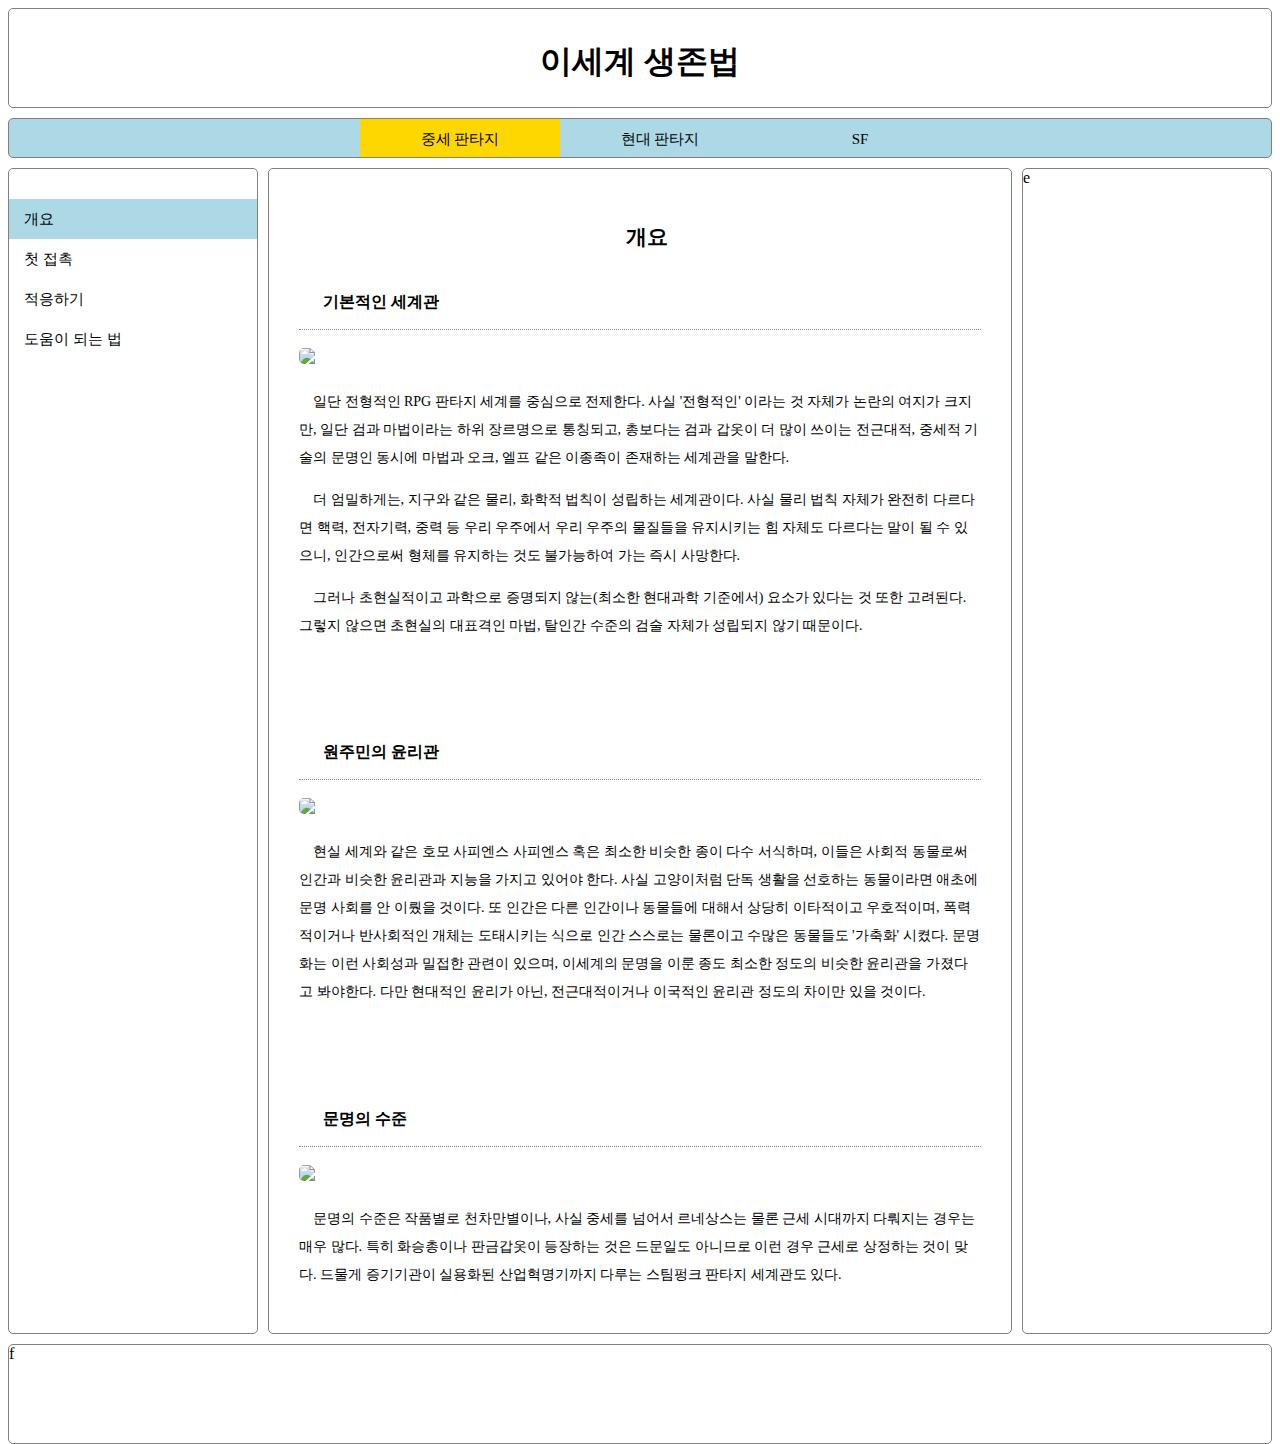
==== old1.html @ c14823b8 "Add files via upload" ====
<!DOCTYPE html>
<html lang="en">
<head>
    <meta charset="UTF-8" />
    <title>E-sekai</title>
    <link rel="stylesheet" href="style.css">
</head>
<body>
    <div class="container">
        <div class="A"><a href="index.html"><h1>이세계 생존법</h1></a></div>
        <div class="B">
            <ul>
                <li><a href="old1.html" style="background-color: gold;">중세 판타지</a></li>
                <li><a href="">현대 판타지</a></li>
                <li><a href="">SF</a></li>
            </ul>
        </div>    
        <div class="C">
            <ul>
                <li><a href="old1.html" style="background-color: lightblue;">개요</a></li>
                <li><a href="old2.html">첫 접촉</a></li>
                <li><a href="old3.html">적응하기</a></li>
                <li><a href="old4.html">도움이 되는 법</a></li>
            </ul>
        </div>
        <div class="D">
            <h2>개요</h2>
            <h3>기본적인 세계관</h3>
            <img src="picture/sword.jpg">
            <p>일단 전형적인 RPG 판타지 세계를 중심으로 전제한다. 사실 '전형적인' 이라는 것 자체가 논란의 여지가 크지만, 일단 검과 마법이라는 하위 장르명으로 통칭되고, 총보다는 검과 갑옷이 더 많이 쓰이는 전근대적, 중세적 기술의 문명인 동시에 마법과 오크, 엘프 같은 이종족이 존재하는 세계관을 말한다.</p>
            <p>더 엄밀하게는, 지구와 같은 물리, 화학적 법칙이 성립하는 세계관이다. 사실 물리 법칙 자체가 완전히 다르다면 핵력, 전자기력, 중력 등 우리 우주에서 우리 우주의 물질들을 유지시키는 힘 자체도 다르다는 말이 될 수 있으니, 인간으로써 형체를 유지하는 것도 불가능하여 가는 즉시 사망한다.</p>
            <p>그러나 초현실적이고 과학으로 증명되지 않는(최소한 현대과학 기준에서) 요소가 있다는 것 또한 고려된다. 그렇지 않으면 초현실의 대표격인 마법, 탈인간 수준의 검술 자체가 성립되지 않기 때문이다.</p><br><br>
            <h3>원주민의 윤리관</h3>
            <img src="picture/human.jpg">
            <p>현실 세계와 같은 호모 사피엔스 사피엔스 혹은 최소한 비슷한 종이 다수 서식하며, 이들은 사회적 동물로써 인간과 비슷한 윤리관과 지능을 가지고 있어야 한다. 사실 고양이처럼 단독 생활을 선호하는 동물이라면 애초에 문명 사회를 안 이뤘을 것이다. 또 인간은 다른 인간이나 동물들에 대해서 상당히 이타적이고 우호적이며, 폭력적이거나 반사회적인 개체는 도태시키는 식으로 인간 스스로는 물론이고 수많은 동물들도 '가축화' 시켰다. 문명화는 이런 사회성과 밀접한 관련이 있으며, 이세계의 문명을 이룬 종도 최소한 정도의 비슷한 윤리관을 가졌다고 봐야한다. 다만 현대적인 윤리가 아닌, 전근대적이거나 이국적인 윤리관 정도의 차이만 있을 것이다.</p><br><br>
            <h3>문명의 수준</h3>
            <img src="picture/steam.jpg">
            <p>문명의 수준은 작품별로 천차만별이나, 사실 중세를 넘어서 르네상스는 물론 근세 시대까지 다뤄지는 경우는 매우 많다. 특히 화승총이나 판금갑옷이 등장하는 것은 드문일도 아니므로 이런 경우 근세로 상정하는 것이 맞다. 드물게 증기기관이 실용화된 산업혁명기까지 다루는 스팀펑크 판타지 세계관도 있다. </p>                  
        </div>
        <div class="E">e</div>
        <div class="F">f</div>
    </div>
</body>
</html>
---- style.css ----
body {
    background-image: url(picture/bg.jpg);
}
a {
    color: black;
    text-decoration: none;
}
.container {
    margin: 0 auto;
    max-width: 1320px;
    height: 100vh;
    display: grid;
    grid-template-columns: 250px 1fr 250px;
    grid-template-rows: 100px 40px 1fr 100px;
    grid-template-areas:
        "a a a"
        "b b b"
        "c d e"
        "f f f";
    grid-gap: 10px;
}
.container div {
    border-radius: 5px;
    border: 1px solid gray;
    background-color: white;
}
h1 {
    font-family: 'Nanum Myeongjo', serif;
}
h2 {
    text-align: center;
}
h3 {
    padding: 10px;
    border-bottom: 1px dotted gray;
}
.A {grid-area: a;
    text-align: center;
    padding: 10px;
}
.container .B {
    grid-area: b;
    background-color: lightblue;
}
.B ul {
    list-style-type: none;
    margin: 0 auto;
    width: 600px;
    font-size: 15px;
}
.B ul li {
    float: left;
    width: 200px;
    height: 38px;
    line-height: 40px;
    text-align: center;
}
.B ul li a{
    display: block;
    color: black;
    text-decoration: none;
    height: 38px;
}
.B ul li a:hover {
    background-color: gold;
}
.C ul li a{
    display: block;
    color: black;
    text-decoration: none;
    height: 40px;
    line-height: 40px;
}
.C ul li a:hover {
    background-color: lightblue;
}
.C {grid-area: c;}
.C ul {
    padding: 0;
    margin: 30px;
    margin-right: 0;
    margin-left: 0;
    list-style-type: none;
    text-align: left;
    text-indent: 15px;
    font-size: 15px;
}
.D {
    grid-area: d;
    min-width: 300px;
    padding: 30px;
    text-indent: 14px;
    font-size: 14px;
    line-height: 2;
}
.E {grid-area: e;}
.F {grid-area: f;}
img {
    width: 50%;
    min-width: 300px;
    border-radius: 5px;
}
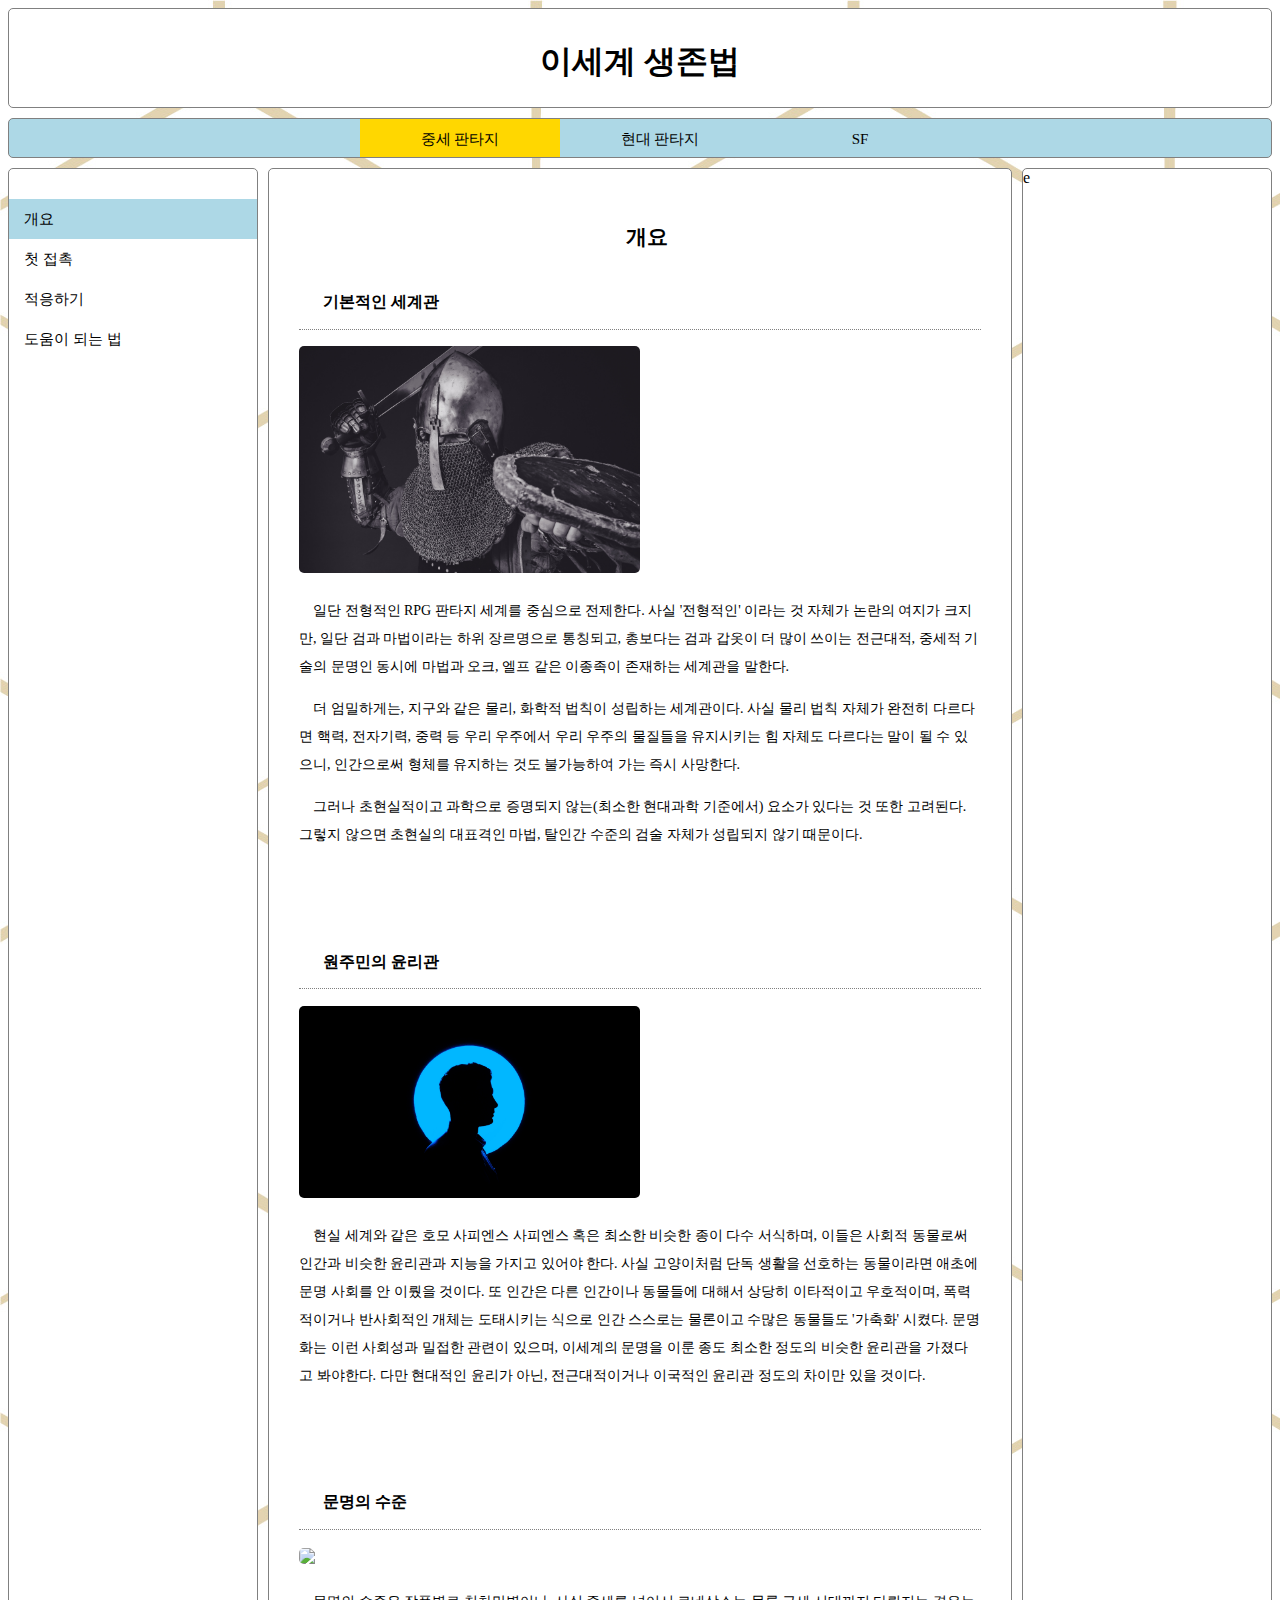
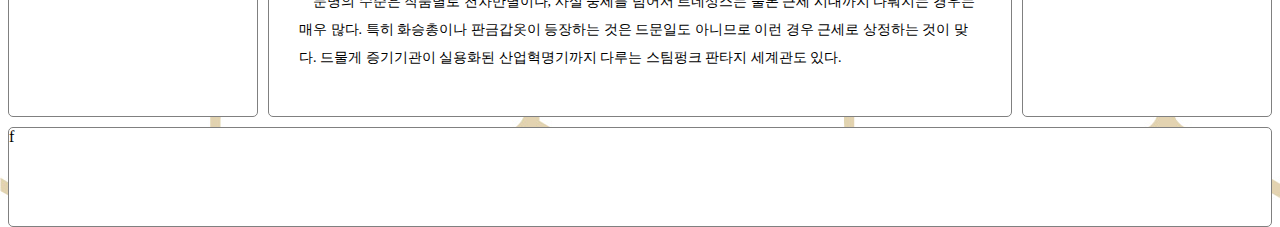
==== commit 7562fbfe: "Add files via upload" ====
--- a/old1.html
+++ b/old1.html
@@ -1,44 +1,44 @@
 <!DOCTYPE html>
-<html lang="en">
-<head>
-    <meta charset="UTF-8" />
-    <title>E-sekai</title>
-    <link rel="stylesheet" href="style.css">
-</head>
-<body>
-    <div class="container">
-        <div class="A"><a href="index.html"><h1>이세계 생존법</h1></a></div>
-        <div class="B">
-            <ul>
-                <li><a href="old1.html" style="background-color: gold;">중세 판타지</a></li>
-                <li><a href="">현대 판타지</a></li>
-                <li><a href="">SF</a></li>
-            </ul>
-        </div>    
-        <div class="C">
-            <ul>
-                <li><a href="old1.html" style="background-color: lightblue;">개요</a></li>
-                <li><a href="old2.html">첫 접촉</a></li>
-                <li><a href="old3.html">적응하기</a></li>
-                <li><a href="old4.html">도움이 되는 법</a></li>
-            </ul>
+<html>
+    <head>
+        <meta charset="UTF-8" />
+        <title>E-sekai</title>
+        <link rel="stylesheet" href="style.css">
+    </head>
+    <body>
+        <div class="container">
+            <div class="A"><a href="index.html"><h1>이세계 생존법</h1></a></div>
+            <div class="B">
+                <ul>
+                    <li><a href="old1.html" style="background-color: gold;">중세 판타지</a></li>
+                    <li><a href="">현대 판타지</a></li>
+                    <li><a href="">SF</a></li>
+                </ul>
+            </div>    
+            <div class="C">
+                <ul>
+                    <li><a href="old1.html" style="background-color: lightblue;">개요</a></li>
+                    <li><a href="old2.html">첫 접촉</a></li>
+                    <li><a href="old3.html">적응하기</a></li>
+                    <li><a href="old4.html">도움이 되는 법</a></li>
+                </ul>
+            </div>
+            <div class="D">
+                <h2>개요</h2>
+                <h3>기본적인 세계관</h3>
+                <img src="sword.jpg">
+                <p>일단 전형적인 RPG 판타지 세계를 중심으로 전제한다. 사실 '전형적인' 이라는 것 자체가 논란의 여지가 크지만, 일단 검과 마법이라는 하위 장르명으로 통칭되고, 총보다는 검과 갑옷이 더 많이 쓰이는 전근대적, 중세적 기술의 문명인 동시에 마법과 오크, 엘프 같은 이종족이 존재하는 세계관을 말한다.</p>
+                <p>더 엄밀하게는, 지구와 같은 물리, 화학적 법칙이 성립하는 세계관이다. 사실 물리 법칙 자체가 완전히 다르다면 핵력, 전자기력, 중력 등 우리 우주에서 우리 우주의 물질들을 유지시키는 힘 자체도 다르다는 말이 될 수 있으니, 인간으로써 형체를 유지하는 것도 불가능하여 가는 즉시 사망한다.</p>
+                <p>그러나 초현실적이고 과학으로 증명되지 않는(최소한 현대과학 기준에서) 요소가 있다는 것 또한 고려된다. 그렇지 않으면 초현실의 대표격인 마법, 탈인간 수준의 검술 자체가 성립되지 않기 때문이다.</p><br><br>
+                <h3>원주민의 윤리관</h3>
+                <img src="human.jpg">
+                <p>현실 세계와 같은 호모 사피엔스 사피엔스 혹은 최소한 비슷한 종이 다수 서식하며, 이들은 사회적 동물로써 인간과 비슷한 윤리관과 지능을 가지고 있어야 한다. 사실 고양이처럼 단독 생활을 선호하는 동물이라면 애초에 문명 사회를 안 이뤘을 것이다. 또 인간은 다른 인간이나 동물들에 대해서 상당히 이타적이고 우호적이며, 폭력적이거나 반사회적인 개체는 도태시키는 식으로 인간 스스로는 물론이고 수많은 동물들도 '가축화' 시켰다. 문명화는 이런 사회성과 밀접한 관련이 있으며, 이세계의 문명을 이룬 종도 최소한 정도의 비슷한 윤리관을 가졌다고 봐야한다. 다만 현대적인 윤리가 아닌, 전근대적이거나 이국적인 윤리관 정도의 차이만 있을 것이다.</p><br><br>
+                <h3>문명의 수준</h3>
+                <img src="steam.jpg">
+                <p>문명의 수준은 작품별로 천차만별이나, 사실 중세를 넘어서 르네상스는 물론 근세 시대까지 다뤄지는 경우는 매우 많다. 특히 화승총이나 판금갑옷이 등장하는 것은 드문일도 아니므로 이런 경우 근세로 상정하는 것이 맞다. 드물게 증기기관이 실용화된 산업혁명기까지 다루는 스팀펑크 판타지 세계관도 있다. </p>                  
+            </div>
+            <div class="E">e</div>
+            <div class="F">f</div>
         </div>
-        <div class="D">
-            <h2>개요</h2>
-            <h3>기본적인 세계관</h3>
-            <img src="picture/sword.jpg">
-            <p>일단 전형적인 RPG 판타지 세계를 중심으로 전제한다. 사실 '전형적인' 이라는 것 자체가 논란의 여지가 크지만, 일단 검과 마법이라는 하위 장르명으로 통칭되고, 총보다는 검과 갑옷이 더 많이 쓰이는 전근대적, 중세적 기술의 문명인 동시에 마법과 오크, 엘프 같은 이종족이 존재하는 세계관을 말한다.</p>
-            <p>더 엄밀하게는, 지구와 같은 물리, 화학적 법칙이 성립하는 세계관이다. 사실 물리 법칙 자체가 완전히 다르다면 핵력, 전자기력, 중력 등 우리 우주에서 우리 우주의 물질들을 유지시키는 힘 자체도 다르다는 말이 될 수 있으니, 인간으로써 형체를 유지하는 것도 불가능하여 가는 즉시 사망한다.</p>
-            <p>그러나 초현실적이고 과학으로 증명되지 않는(최소한 현대과학 기준에서) 요소가 있다는 것 또한 고려된다. 그렇지 않으면 초현실의 대표격인 마법, 탈인간 수준의 검술 자체가 성립되지 않기 때문이다.</p><br><br>
-            <h3>원주민의 윤리관</h3>
-            <img src="picture/human.jpg">
-            <p>현실 세계와 같은 호모 사피엔스 사피엔스 혹은 최소한 비슷한 종이 다수 서식하며, 이들은 사회적 동물로써 인간과 비슷한 윤리관과 지능을 가지고 있어야 한다. 사실 고양이처럼 단독 생활을 선호하는 동물이라면 애초에 문명 사회를 안 이뤘을 것이다. 또 인간은 다른 인간이나 동물들에 대해서 상당히 이타적이고 우호적이며, 폭력적이거나 반사회적인 개체는 도태시키는 식으로 인간 스스로는 물론이고 수많은 동물들도 '가축화' 시켰다. 문명화는 이런 사회성과 밀접한 관련이 있으며, 이세계의 문명을 이룬 종도 최소한 정도의 비슷한 윤리관을 가졌다고 봐야한다. 다만 현대적인 윤리가 아닌, 전근대적이거나 이국적인 윤리관 정도의 차이만 있을 것이다.</p><br><br>
-            <h3>문명의 수준</h3>
-            <img src="picture/steam.jpg">
-            <p>문명의 수준은 작품별로 천차만별이나, 사실 중세를 넘어서 르네상스는 물론 근세 시대까지 다뤄지는 경우는 매우 많다. 특히 화승총이나 판금갑옷이 등장하는 것은 드문일도 아니므로 이런 경우 근세로 상정하는 것이 맞다. 드물게 증기기관이 실용화된 산업혁명기까지 다루는 스팀펑크 판타지 세계관도 있다. </p>                  
-        </div>
-        <div class="E">e</div>
-        <div class="F">f</div>
-    </div>
-</body>
+    </body>
 </html>
--- a/style.css
+++ b/style.css
@@ -1,5 +1,5 @@
 body {
-    background-image: url(picture/bg.jpg);
+    background-image: url(bg.jpg);
 }
 a {
     color: black;
